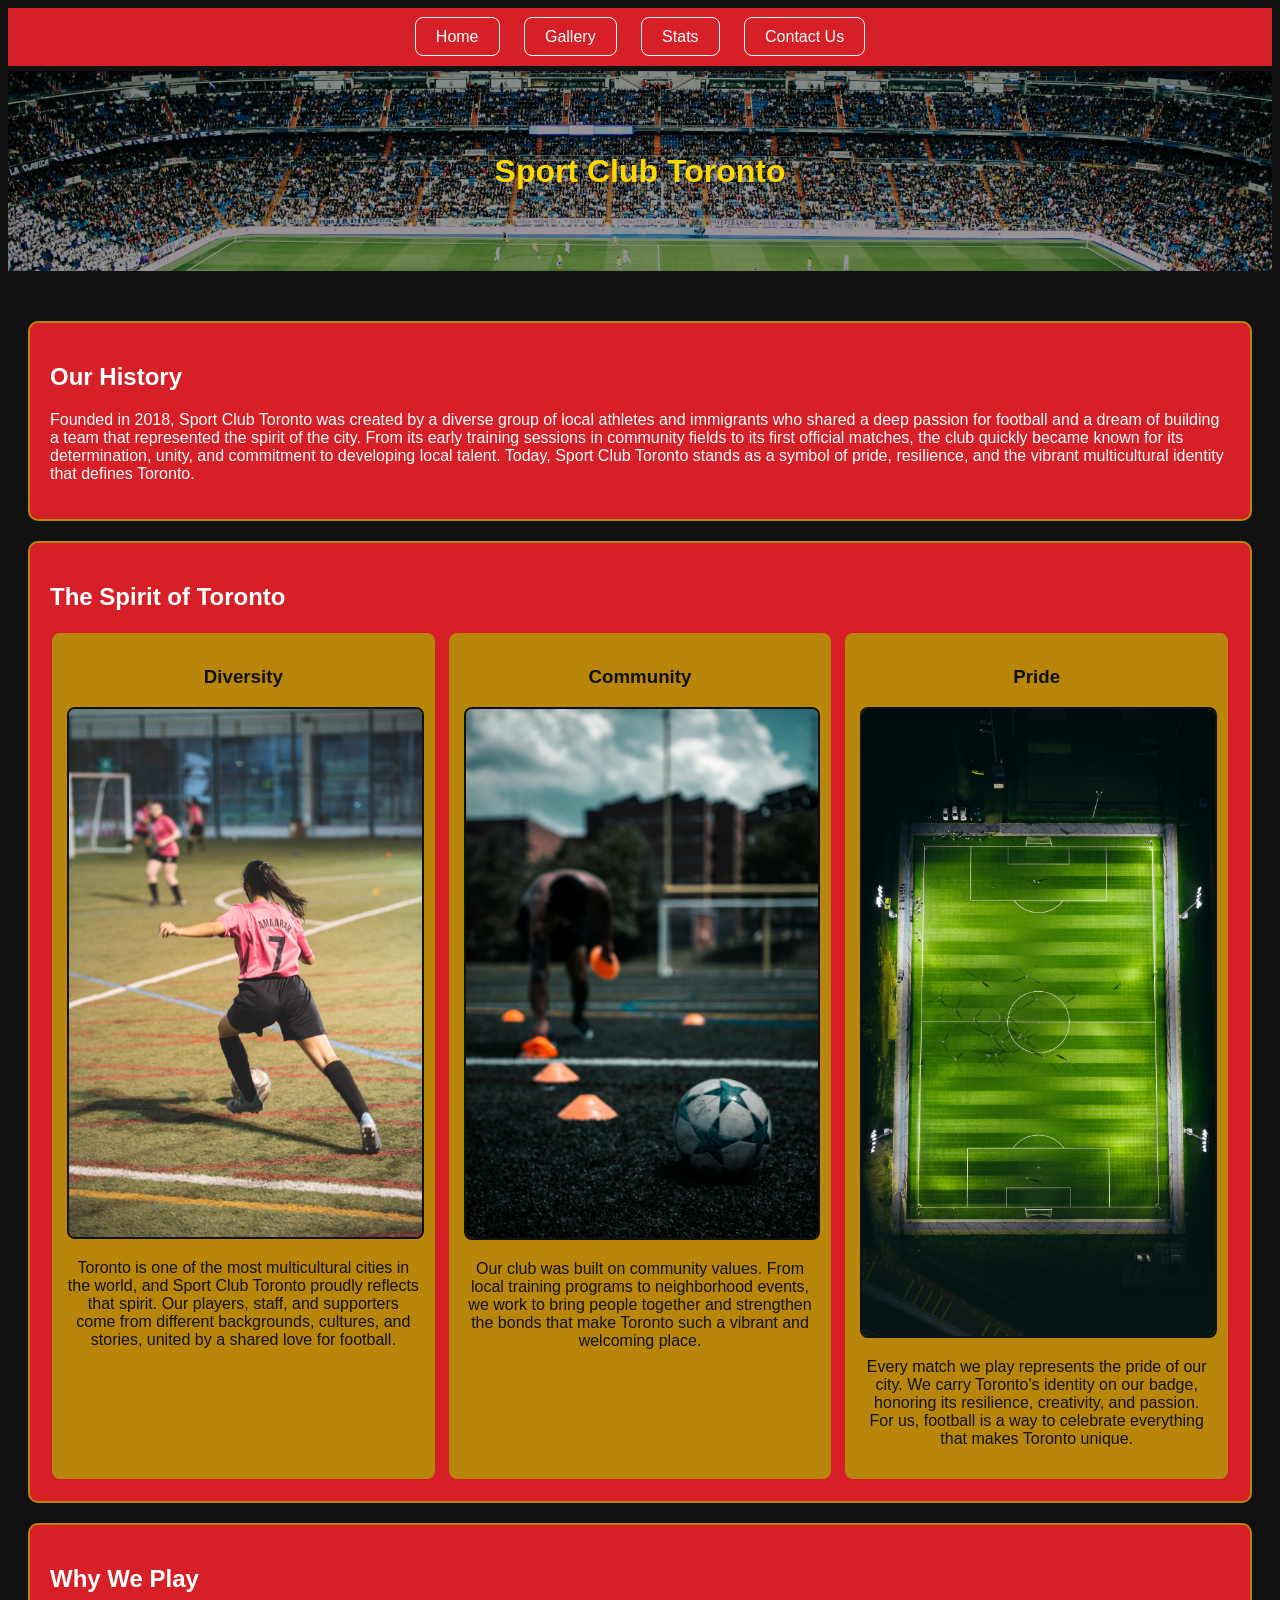
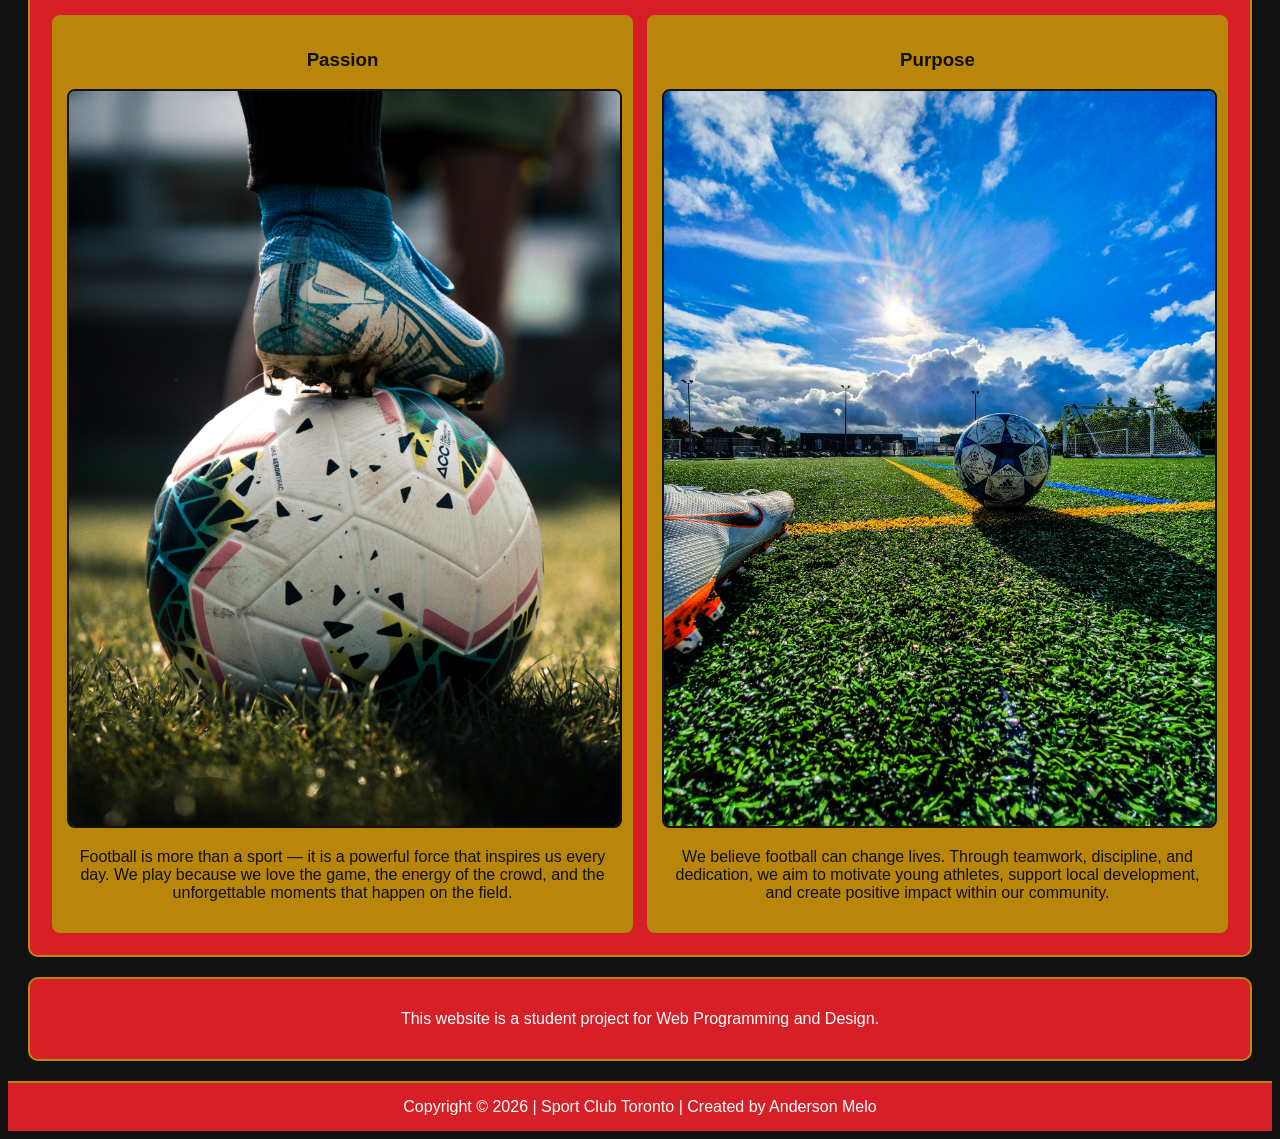
==== index.html @ 68d472ba "first commit" ====
<!DOCTYPE html>
<html lang="en">
<head>
    <meta charset="UTF-8">
    <meta name="viewport" content="width=device-width, initial-scale=1.0">
    <meta name="description" content="Homepage of Sport Club Toronto">
    <title>Sport Club Toronto</title>
    <link rel="stylesheet" href="css/style.css">
</head>
<body>

    <nav>
        <a href="index.html">Home</a>
        <a href="webpages/gallery.html">Gallery</a>
        <a href="webpages/stats.html">Stats</a>
        <a href="webpages/contact.html">Contact Us</a>
    </nav>

    <header id="banner">
        <h1>Sport Club Toronto</h1>
    </header>

    <main>

        <div class="box">

            <h2>Our History</h2>
            <p>Founded in 2018, Sport Club Toronto was created by a diverse group of local athletes and immigrants who shared a deep passion for football and a dream of building a team that represented the spirit of the city. From its early training sessions in community fields to its first official matches, the club quickly became known for its determination, unity, and commitment to developing local talent. Today, Sport Club Toronto stands as a symbol of pride, resilience, and the vibrant multicultural identity that defines Toronto.</p>

        </div>

        <div class="box">

            <h2>The Spirit of Toronto</h2>
            <div id="three-sections">
                <section class="sectionBox">
                    <h3>Diversity</h3>
                    <!-- Image source: https://unsplash.com/photos/woman-in-red-and-white-soccer-jersey-shirt-and-black-shorts-running-on-field-during-daytime-F-SN9vieh_Y -->
                    <img src="images/diversity.jpg" alt="Soccer player running on a field">
                    <p>Toronto is one of the most multicultural cities in the world, and Sport Club Toronto proudly reflects that spirit. Our players, staff, and supporters come from different backgrounds, cultures, and stories, united by a shared love for football.</p>
                </section>

                <section class="sectionBox">
                    <h3>Community</h3>
                    <!-- Image source: https://unsplash.com/photos/black-short-coated-dog-playing-soccer-ball-on-black-asphalt-road-during-daytime-QyLJpC8rChY -->
                    <img src="images/community.jpg" alt="Soccer ball and cones on a training field">
                    <p>Our club was built on community values. From local training programs to neighborhood events, we work to bring people together and strengthen the bonds that make Toronto such a vibrant and welcoming place.</p>
                </section>

                <section class="sectionBox">
                    <h3>Pride</h3>
                    <!-- Image source: https://unsplash.com/photos/birds-eye-view-photography-of-green-soccer-field-with-lights-K5ChxJaheKI -->
                    <img src="images/pride.jpg" alt="Stadium lights illuminating a soccer field at night">
                    <p>Every match we play represents the pride of our city. We carry Toronto's identity on our badge, honoring its resilience, creativity, and passion. For us, football is a way to celebrate everything that makes Toronto unique.</p>
                </section>
            </div>

        </div>

        <div class="box">

            <h2>Why We Play</h2>
            <div id="two-sections">
                <section class="sectionBox">
                    <h3>Passion</h3>
                    <!-- Image source: https://unsplash.com/photos/white-and-blue-soccer-ball-on-green-grass-field-OgqWLzWRSaI -->
                    <img src="images/passion.jpg" alt="Close-up of a soccer ball on a green grass field">
                    <p>Football is more than a sport — it is a powerful force that inspires us every day. We play because we love the game, the energy of the crowd, and the unforgettable moments that happen on the field.</p>
                </section>

                <section class="sectionBox">
                    <h3>Purpose</h3>
                    <!-- Image source: https://unsplash.com/photos/blue-and-grey-soccer-ball-on-green-field-under-white-and-blue-sky-during-daytime-IorqsMssQH0 -->
                    <img src="images/purpose.jpg" alt="Soccer ball on a field under a bright sky">
                    <p>We believe football can change lives. Through teamwork, discipline, and dedication, we aim to motivate young athletes, support local development, and create positive impact within our community.</p>
                </section>
            </div>

        </div>

        <aside>
            <p>This website is a student project for Web Programming and Design.</p>
        </aside>

    </main>

    <footer>
        Copyright &copy; 2026 | Sport Club Toronto | Created by Anderson Melo
    </footer>
    
</body>
</html>
---- css/style.css ----
/* Main page container styling */
body {
    background-color: rgb(17, 17, 17); /* Dark background theme */
    font-family: Verdana, Geneva, Tahoma, sans-serif; /* Clean sans-serif font stack */
    min-height: 150vh; /* Enforces 1.5 screen height minimum for desktop view */
    display: flex; /* Flexbox layout to keep the footer pushed down */
    flex-direction: column; /* Stacks child elements vertically (nav -> header -> main -> footer) */
}

/* Navigation wrapper */
nav {
    background-color: rgb(214, 31, 39); /* Primary red brand color */
    padding: 20px;
    text-align: center; /* Centers navigation links horizontally */
}

/* Navigation links */
nav a {
    color: white;
    padding: 10px 20px;
    margin: 10px;
    text-decoration: none; /* Removes default underline */
    border: 1px solid white; /* Outline button style */
    background-color: transparent;
    border-radius: 8px; /* Rounded button corners */
    transition: 0.3s; /* Smooth hover transition effect */
}

/* Navigation links hover state */
nav a:hover {
    background-color: white; /* Inverts colors on mouse hover */
    color: rgb(214, 31, 39);
}

/* Main hero banner section */
#banner {
    margin-top: 5px;
    position: relative; /* Context for pseudo-element positioning */
    background-image: url(../images/banner.jpg); /* Image source: https://unsplash.com/photos/soccer-field-qCrKTET_09o */
    background-size: cover; /* Ensures image covers the entire banner area */
    background-position: center; /* Keeps center of image visible */
    height: 200px;
    display: flex; /* Flexbox used to center text vertically and horizontally */
    align-items: center;
    justify-content: center;
    color: gold;
}

/* Dark overlay mask over the banner image for improved text contrast */
#banner::before {
    content: "";
    position: absolute;
    top: 0;
    left: 0;
    width: 100%;
    height: 100%;
    background-color: rgba(0, 0, 0, 0.4); /* 40% opaque black layer */
}

/* Banner title positioning above the overlay mask */
#banner h1 {
    position: relative;
    z-index: 1; /* Places title layer above the overlay ::before element */
}

/* Main content wrapper */
main {
    background-color: rgb(17, 17, 17);
    padding: 20px;
    margin-top: 10px;
    flex: 1; /* Expands to fill available space, pushing footer to the bottom */
}

/* Standard content box container */
.box {
    background-color: rgb(214, 31, 39); /* Red content box background */
    color: white;
    padding: 20px;
    margin: 20px 0;
    border-radius: 10px;
    border: 2px solid darkgoldenrod; /* Gold accent border */
}

/* Flexbox containers for side-by-side section layouts */
#three-sections, 
#two-sections {
    display: flex;
    justify-content: space-between;
    gap: 10px; /* Space between flex items */
}

/* Individual card components inside flex containers */
.sectionBox {
    flex: 1; /* Allows equal distribution of column widths */
    min-width: 0; /* Prevents overflow issues from wide content/images */
    background-color: darkgoldenrod;
    color: rgb(17, 17, 17);
    padding: 15px;
    border-radius: 10px;
    text-align: center;
    border: 2px solid rgb(214, 31, 39);
}

/* Responsive images inside section boxes */
.sectionBox img {
    max-width: 100%; /* Prevents image from overflowing parent card */
    width: 100%;
    height: auto; /* Maintains original aspect ratio without distortion */
    border-radius: 8px;
    border: 2px solid rgb(17, 17, 17);
}

/* Sidebar / Secondary content banner */
aside {
    background-color: rgb(214, 31, 39);
    color: white;
    padding: 15px;
    border-radius: 10px;
    border: 2px solid darkgoldenrod;
    text-align: center;
    margin-top: 20px;
}

/* Footer section */
footer {
    background-color: rgb(214, 31, 39);
    color: white;
    padding: 15px;
    text-align: center;
    border-top: 2px solid darkgoldenrod;
}

/*
   PAGE 2: FORM STYLES (Contact / Registration)
*/

/* Vertical layout wrapper for each form field */
.form-group {
    margin-bottom: 15px;
    display: flex;
    flex-direction: column;
}

/* Form labels styling */
.form-group label {
    margin-bottom: 5px;
    font-weight: bold;
}

/* Input fields, dropdowns, and textareas styling */
.form-group input, 
.form-group select, 
.form-group textarea {
    padding: 10px;
    border-radius: 6px;
    border: 1px solid #ccc;
    font-size: 1rem;
}

/* Submit button styling */
#submitBtn {
    background-color: darkgoldenrod;
    color: rgb(17, 17, 17);
    padding: 12px 25px;
    border: none;
    border-radius: 8px;
    font-weight: bold;
    cursor: pointer;
    font-size: 1rem;
    transition: 0.3s;
}

/* Submit button hover state */
#submitBtn:hover {
    background-color: white;
}

/* JavaScript validation error container */
#error-message {
    display: none; /* Hidden by default; toggled via JS script */
    background-color: #ffcccc;
    color: #990000;
    padding: 10px;
    border-radius: 6px;
    margin-bottom: 15px;
    border: 1px solid #990000;
}

/*
   PAGE 3: GALLERY STYLES
*/

/* Carousel/Slideshow wrapper */
.slider-container {
    max-width: 700px;
    margin: 20px auto; /* Centers carousel horizontally */
}

/* Gallery slider images */
.slider-container img {
    width: 100%;
    height: 350px;
    object-fit: cover; /* Prevents image distortion while cropping to fit height */
    border-radius: 8px 8px 0 0;
}

/* Image caption box */
.caption {
    text-align: center;
    padding: 10px;
    background-color: darkgoldenrod;
    color: #111;
    font-weight: bold;
    border-radius: 0 0 8px 8px;
}

/*
   PAGE 4: TABLE & CSS GRID STYLES (Stats)
*/

/* Two-column layout using CSS Grid */
.grid-layout {
    display: grid;
    grid-template-columns: 2fr 1fr; /* 2 parts main content, 1 part sidebar */
    gap: 20px;
}

/* Container enabling horizontal scrolling for tables on smaller screens */
.table-responsive {
    overflow-x: auto;
}

/* League table formatting */
.stats-table {
    width: 100%;
    border-collapse: collapse; /* Removes default spacing between table cells */
    margin-top: 15px;
    background-color: white;
    color: #111;
    border-radius: 8px;
    overflow: hidden; /* Ensures table corners respect border-radius */
}

/* Padding and text alignment for table cells */
.stats-table th, 
.stats-table td {
    padding: 12px 15px;
    text-align: left;
}

/* Table header row styling */
.stats-table thead {
    background-color: darkgoldenrod;
    color: #111;
}

/* Row separation lines */
.stats-table tbody tr {
    border-bottom: 1px solid #ddd;
}

/* Highlighting the 1st place team row */
.highlight-row {
    background-color: #ffe6e6;
    font-weight: bold;
}

/* Top scorers list formatting */
.scorers-list {
    list-style: none; /* Removes default bullet points */
    padding: 0;
}

.scorers-list li {
    padding: 8px 0;
    border-bottom: 1px dashed rgba(255, 255, 255, 0.3);
}

/*
   RESPONSIVE MEDIA QUERIES (MOBILE VIEW: 768px AND BELOW)
*/

@media (max-width: 768px) {

    /* Resets fixed minimum height so mobile screens don't have excessive empty space */
    body {
        min-height: auto;
    }

    /* Stacks navigation links into a single vertical column */
    nav {
        display: flex;
        flex-direction: column;
        gap: 10px;
    }

    /* Expands navigation buttons to full width for easier touch tapping */
    nav a {
        display: block;
        margin: 0;
        width: 100%;
        box-sizing: border-box;
    }

    /* Converts horizontal flex boxes into single-column vertical stacks */
    #three-sections, 
    #two-sections {
        flex-direction: column;
        gap: 20px;
    }

    /* Restricts card image sizes on smaller screens */
    .sectionBox img {
        width: 100%;
        max-width: 250px;
        height: auto;
    }

    /* Reduces hero banner height on mobile */
    #banner {
        height: 150px;
    }

    /* Scales down banner heading text size */
    #banner h1 {
        font-size: 1.4rem;
        text-align: center;
        padding: 0 10px;
    }

    /* Converts CSS Grid from 2 columns to a single full-width column */
    .grid-layout {
        grid-template-columns: 1fr;
    }

    /* Reduces gallery image height on mobile devices */
    .slider-container img {
        height: 220px;
    }
}
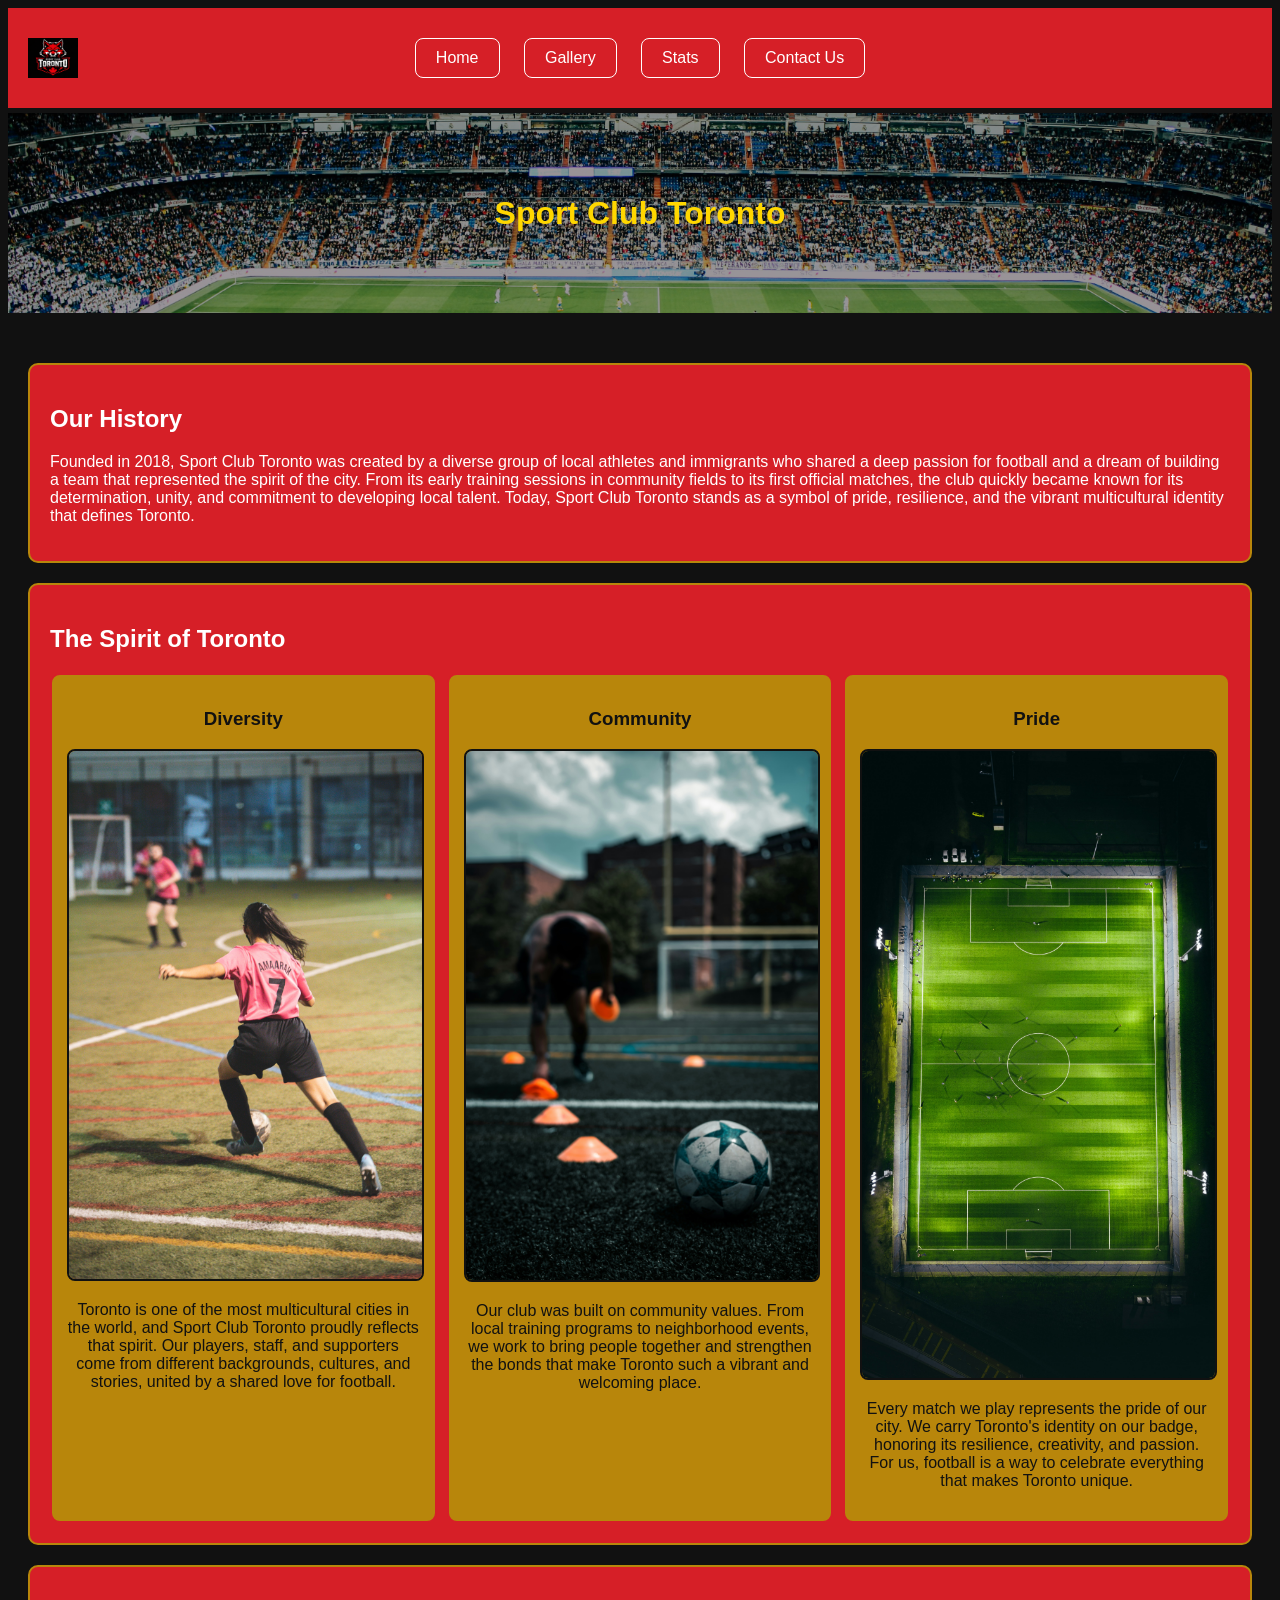
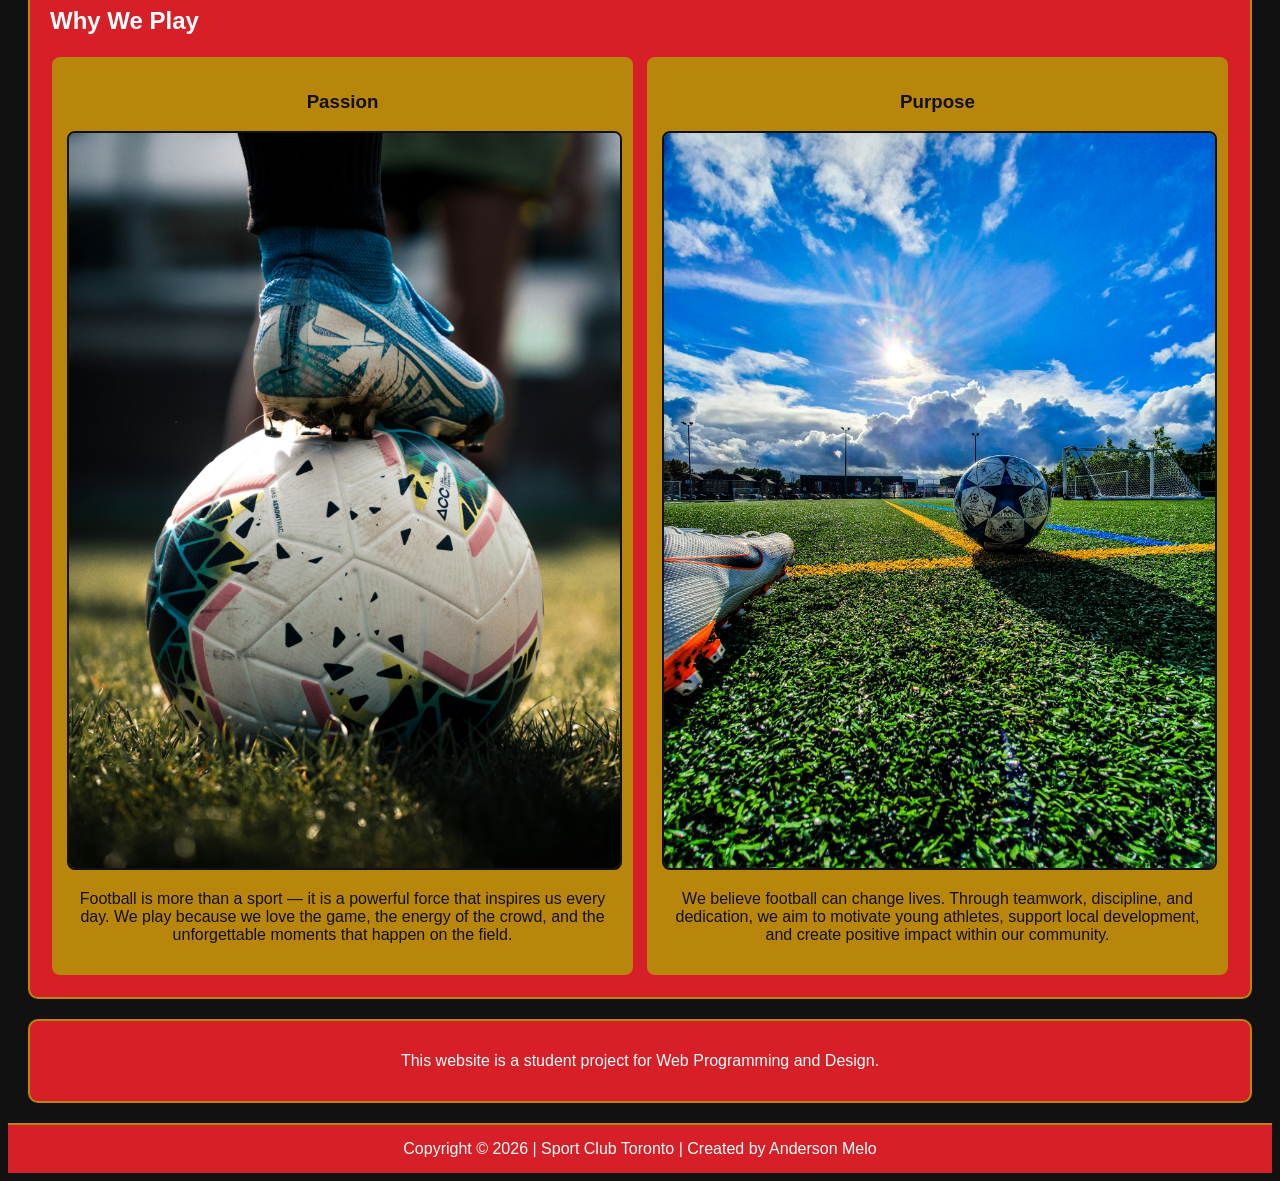
==== commit ceb4ff5f: "Added a logo in my nav menu in all pages(html) and some modifications in my style.css for keep the l" ====
--- a/index.html
+++ b/index.html
@@ -6,10 +6,16 @@
     <meta name="description" content="Homepage of Sport Club Toronto">
     <title>Sport Club Toronto</title>
     <link rel="stylesheet" href="css/style.css">
+    <link rel="icon" type="logo/png" href="images/Logo_SportClubToronto.png">
 </head>
 <body>
 
     <nav>
+        <!--Logo-->
+        <a href="index.html">
+            <img src="images/Logo_SportClubToronto.png" alt="Sport Club Toronto Logo" class="nav-logo">
+        </a>
+        <!--Links-->
         <a href="index.html">Home</a>
         <a href="webpages/gallery.html">Gallery</a>
         <a href="webpages/stats.html">Stats</a>
--- a/css/style.css
+++ b/css/style.css
@@ -12,10 +12,11 @@
     background-color: rgb(214, 31, 39); /* Primary red brand color */
     padding: 20px;
     text-align: center; /* Centers navigation links horizontally */
+    position: relative;
 }
 
 /* Navigation links */
-nav a {
+nav a:not(:first-child) {
     color: white;
     padding: 10px 20px;
     margin: 10px;
@@ -24,12 +25,28 @@
     background-color: transparent;
     border-radius: 8px; /* Rounded button corners */
     transition: 0.3s; /* Smooth hover transition effect */
+    display: inline-block;
 }
 
 /* Navigation links hover state */
-nav a:hover {
+nav a:not(:first-child):hover {
     background-color: white; /* Inverts colors on mouse hover */
     color: rgb(214, 31, 39);
+}
+
+.nav-logo {
+    position: absolute;
+    left: 20px;
+    top: 50%;
+    transform: translateY(-50%);
+    height: 40px;
+    width: auto;
+    opacity: 1;
+    transition: opacity 0.3s ease;
+}
+
+.nav-logo:hover {
+    opacity: 0.8;
 }
 
 /* Main hero banner section */
@@ -292,14 +309,26 @@
         display: flex;
         flex-direction: column;
         gap: 10px;
+        align-items: center;
+        position: static;
+        padding: 15px;
+    }
+
+    .nav-logo {
+        position: static;
+        transform: none;
+        height: 50px;
+        width: auto;
+        margin-bottom: 5px;
     }
 
     /* Expands navigation buttons to full width for easier touch tapping */
-    nav a {
+    nav a:not(:first-child) {
         display: block;
         margin: 0;
         width: 100%;
         box-sizing: border-box;
+        text-align: center;
     }
 
     /* Converts horizontal flex boxes into single-column vertical stacks */
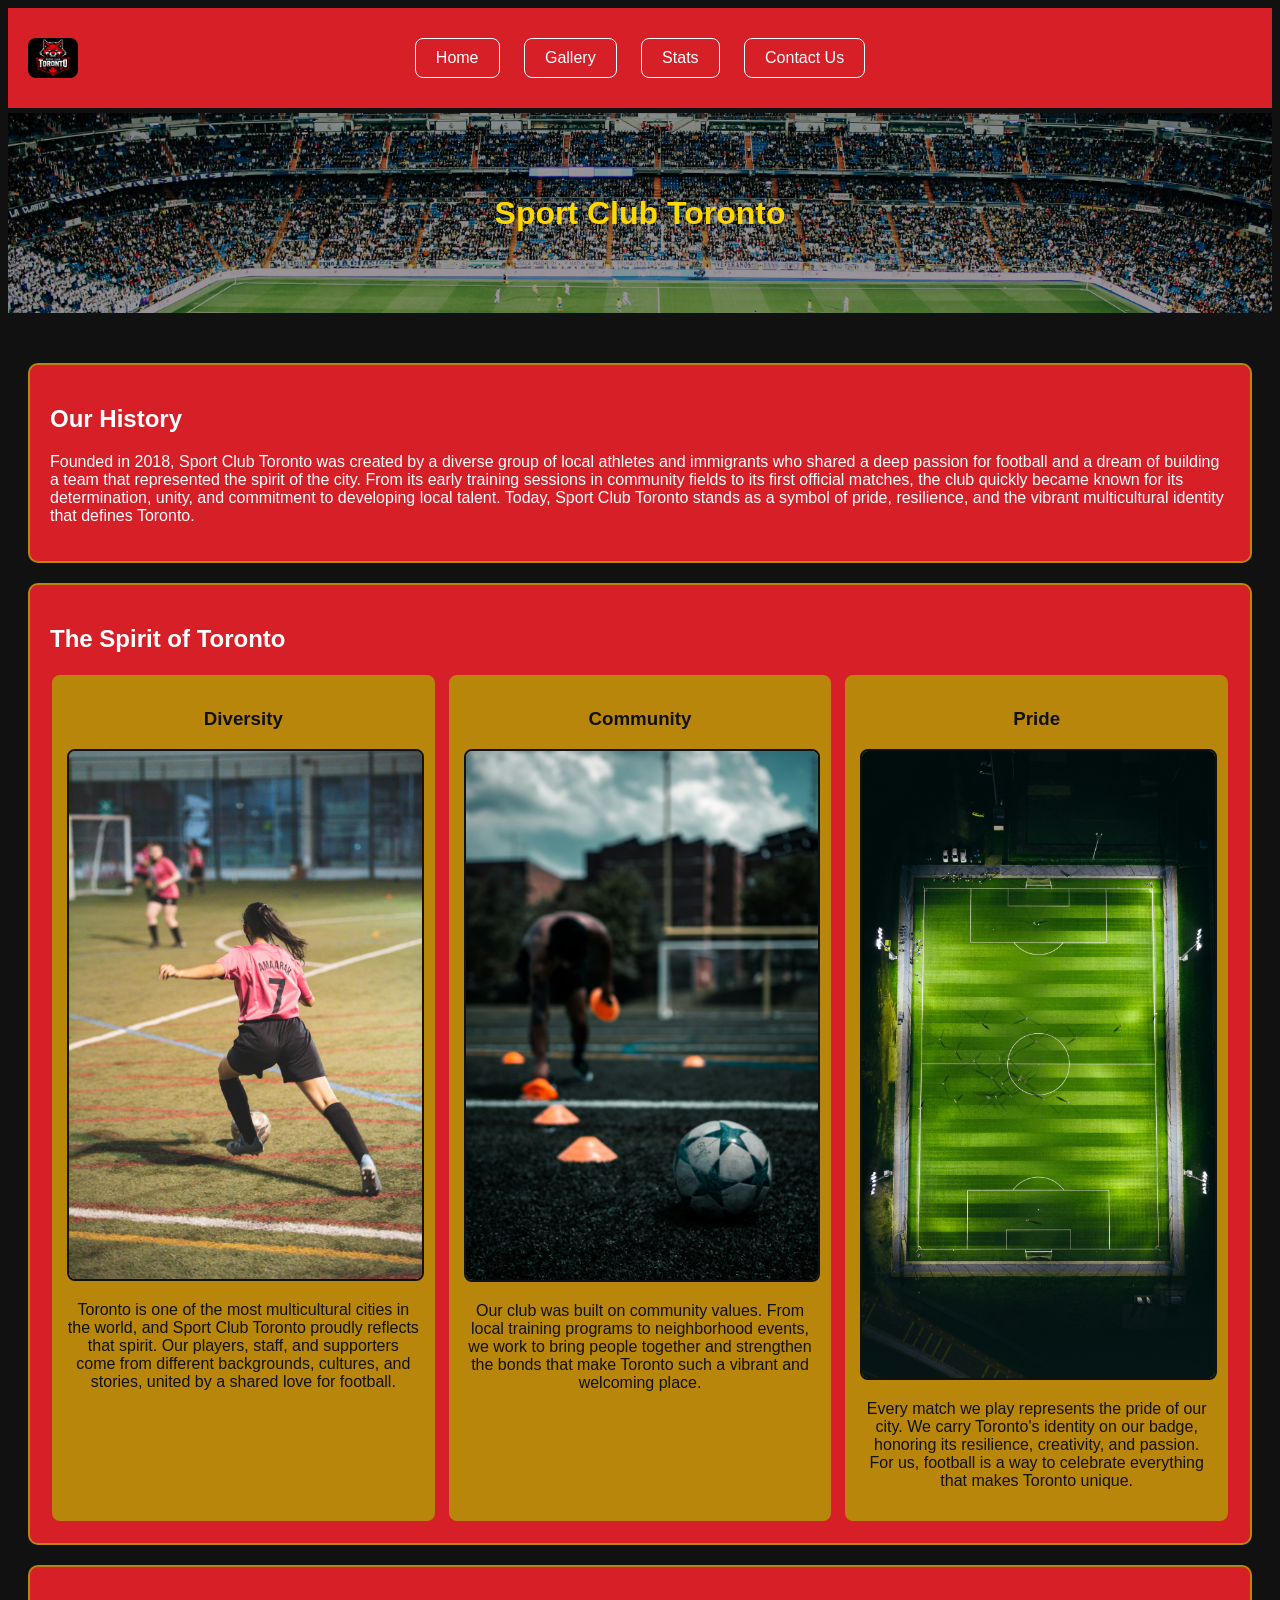
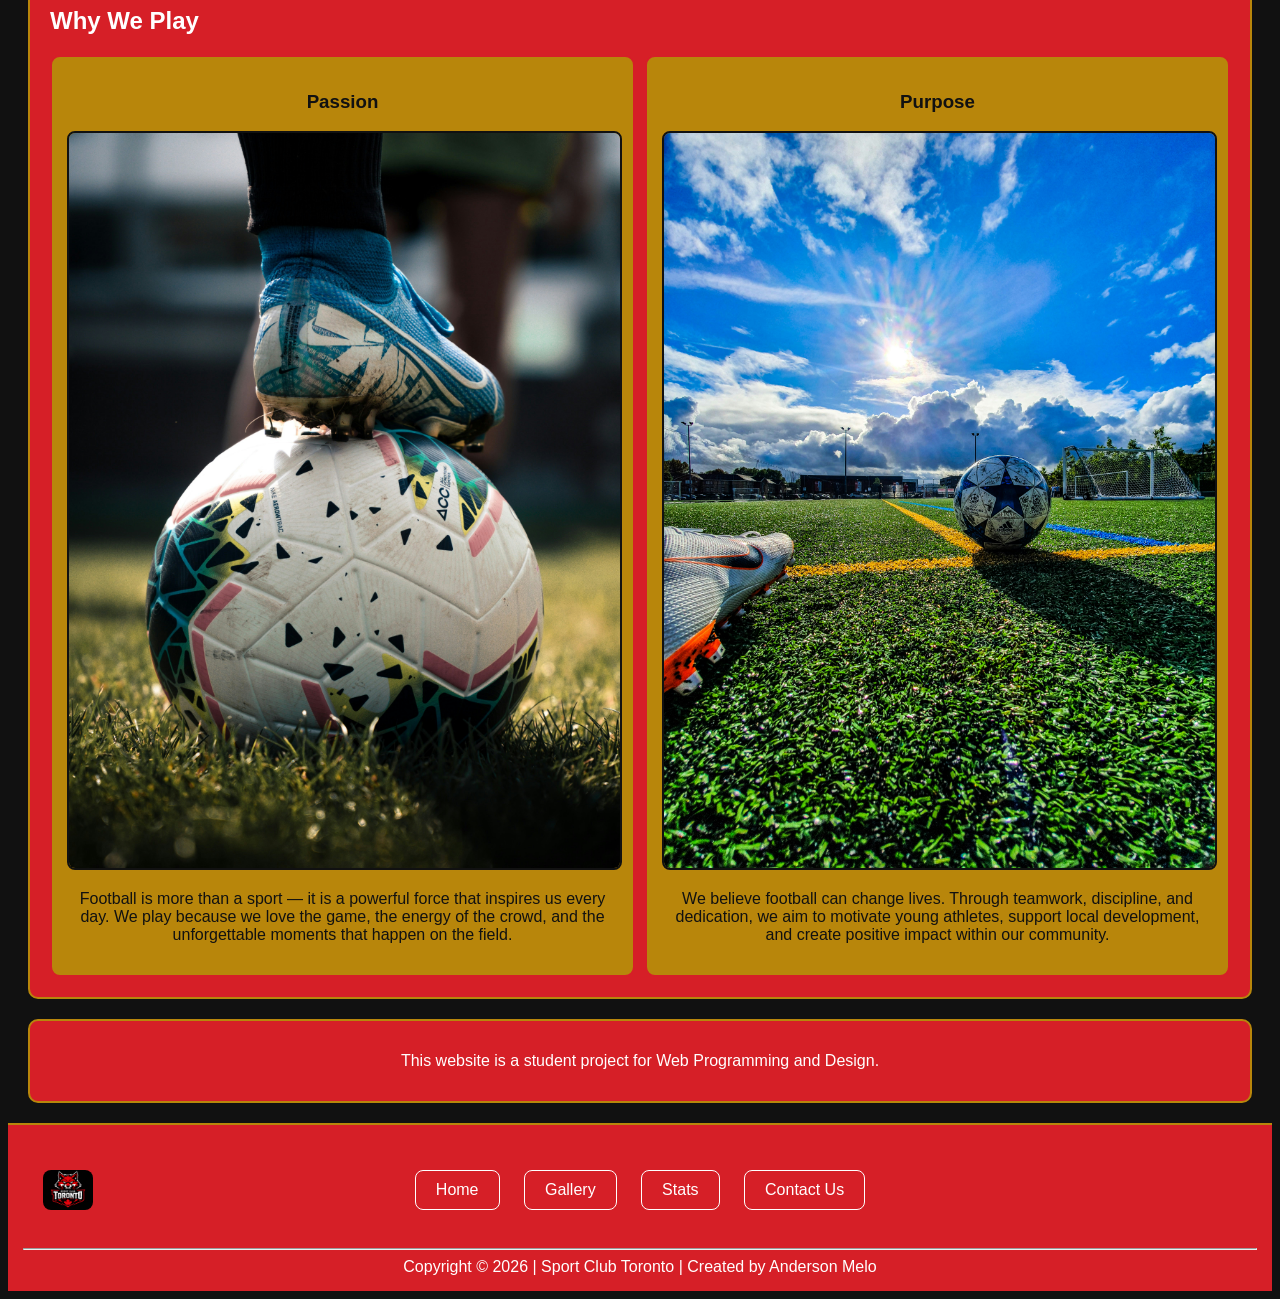
==== commit 2bb4eed5: "Added the menu, logo and a hr tag at the bottom of each page." ====
--- a/index.html
+++ b/index.html
@@ -91,6 +91,18 @@
     </main>
 
     <footer>
+        <nav>
+            <!--Logo-->
+            <a href="index.html">
+                <img src="images/Logo_SportClubToronto.png" alt="Sport Club Toronto Logo" class="nav-logo">
+            </a>
+            <!--Links-->
+            <a href="index.html">Home</a>
+            <a href="webpages/gallery.html">Gallery</a>
+            <a href="webpages/stats.html">Stats</a>
+            <a href="webpages/contact.html">Contact Us</a>
+        </nav>
+        <hr>
         Copyright &copy; 2026 | Sport Club Toronto | Created by Anderson Melo
     </footer>
     
--- a/css/style.css
+++ b/css/style.css
@@ -43,6 +43,7 @@
     width: auto;
     opacity: 1;
     transition: opacity 0.3s ease;
+    border-radius: 8px;
 }
 
 .nav-logo:hover {
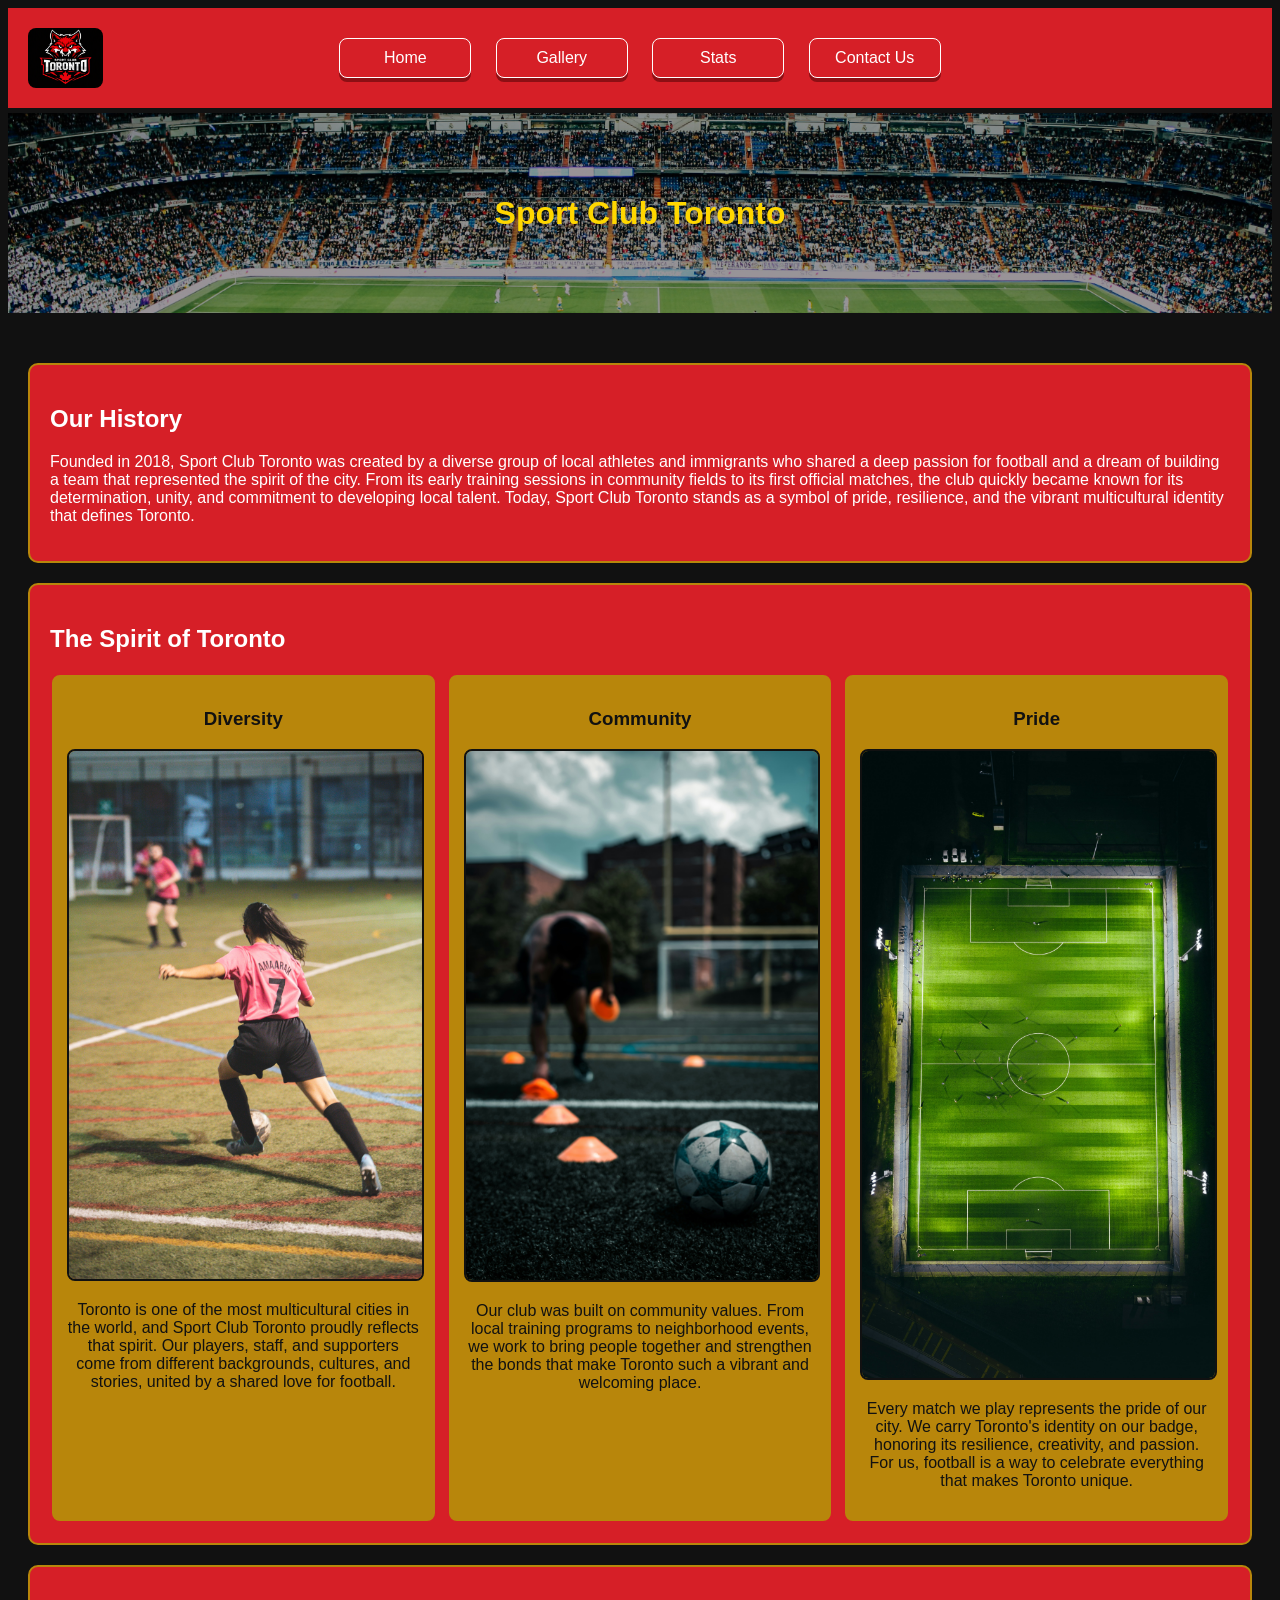
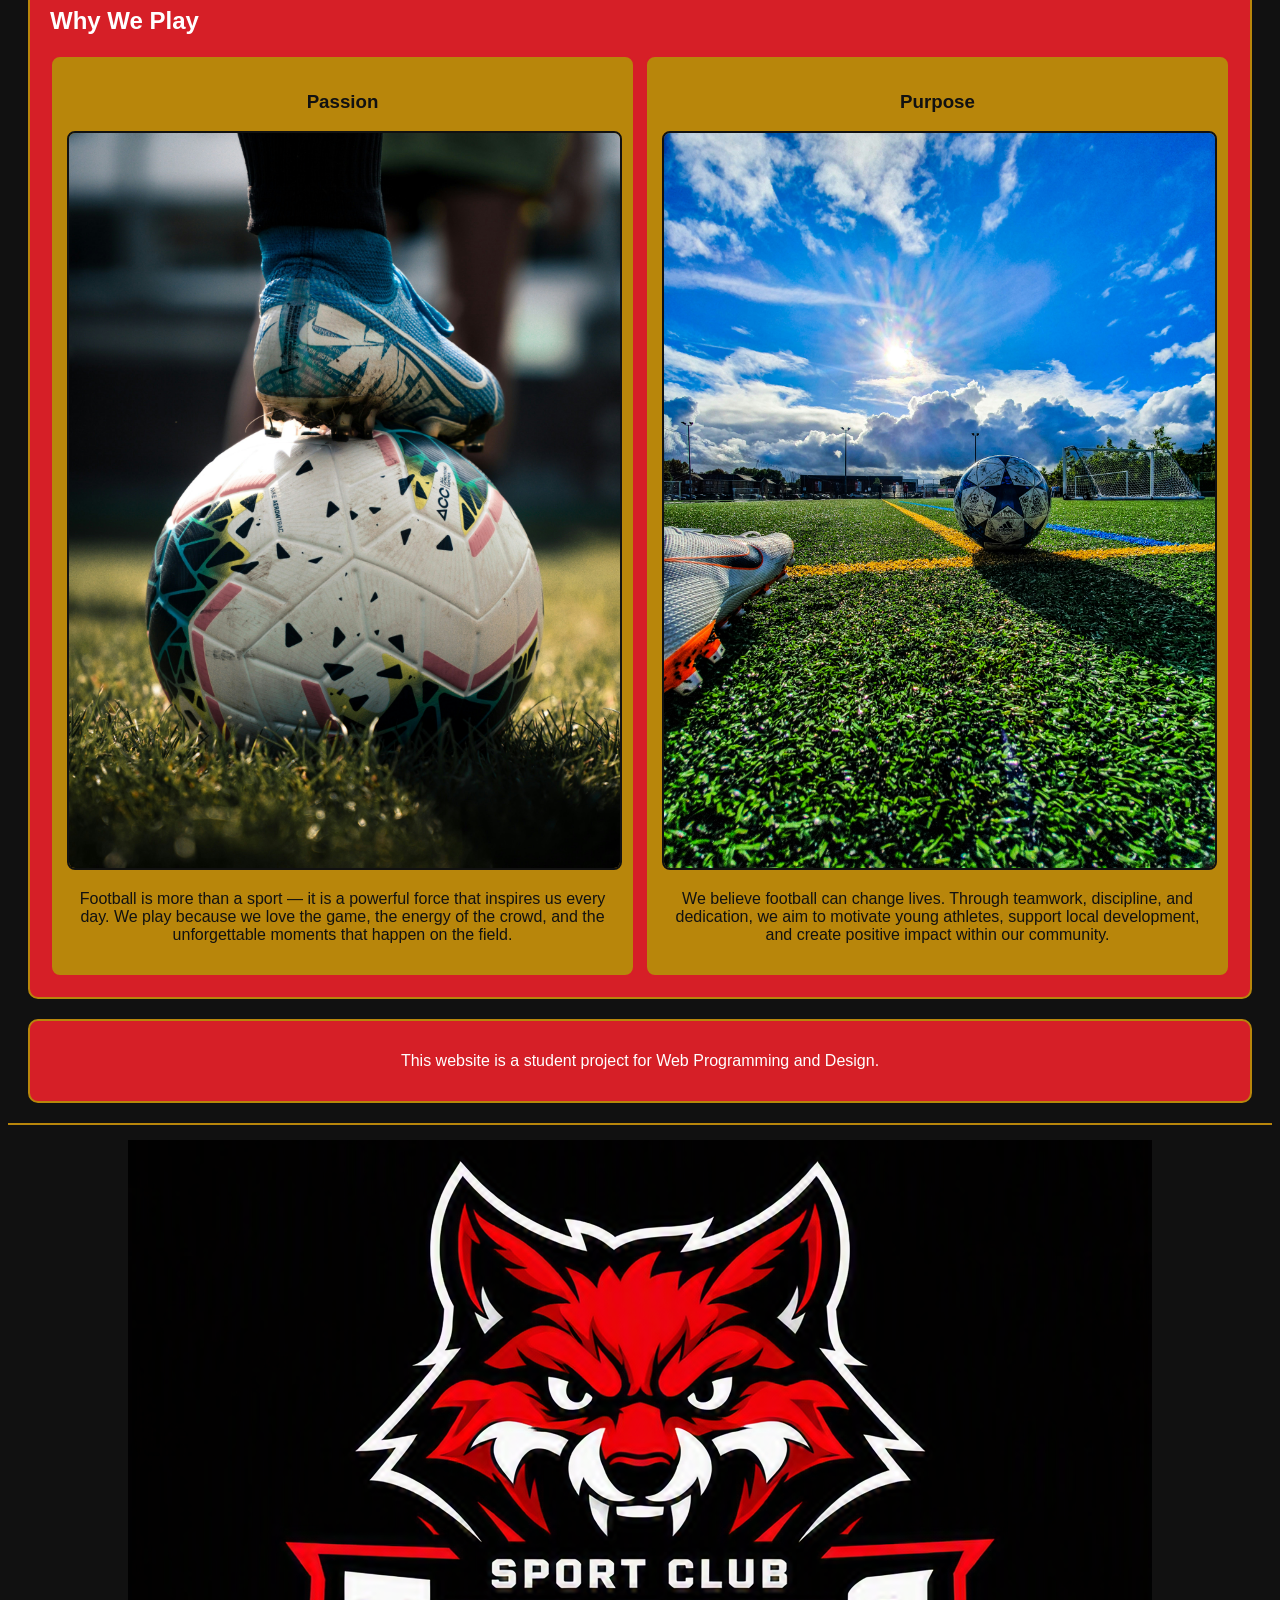
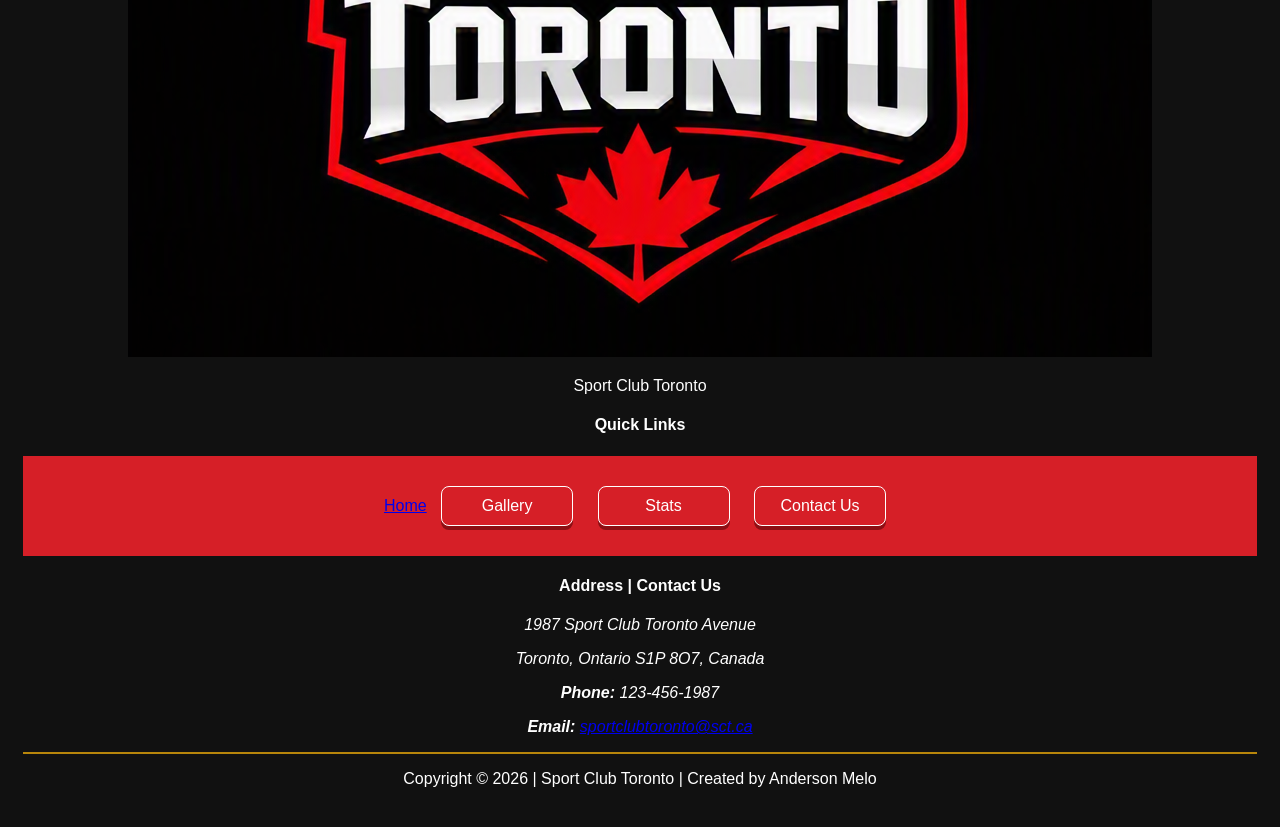
==== commit 46926671: "Added some new informations on the footer." ====
--- a/index.html
+++ b/index.html
@@ -12,7 +12,7 @@
 
     <nav>
         <!--Logo-->
-        <a href="index.html">
+        <a href="index.html" class="nav-logo-link">
             <img src="images/Logo_SportClubToronto.png" alt="Sport Club Toronto Logo" class="nav-logo">
         </a>
         <!--Links-->
@@ -91,19 +91,41 @@
     </main>
 
     <footer>
-        <nav>
-            <!--Logo-->
-            <a href="index.html">
-                <img src="images/Logo_SportClubToronto.png" alt="Sport Club Toronto Logo" class="nav-logo">
-            </a>
-            <!--Links-->
-            <a href="index.html">Home</a>
-            <a href="webpages/gallery.html">Gallery</a>
-            <a href="webpages/stats.html">Stats</a>
-            <a href="webpages/contact.html">Contact Us</a>
-        </nav>
+        <div class="footer-container">
+            <!-- Coluna 1: Brand & Logo -->
+            <div class="footer-brand">
+                <img src="images/Logo_SportClubToronto.png" alt="Sport Club Toronto Logo" class="footer-logo">
+                <p class="brand-tagline">Sport Club Toronto</p>
+            </div>
+
+            <!-- Coluna 2: Navegação -->
+            <div class="footer-nav-col">
+                <h4>Quick Links</h4>
+                <nav class="footer-links">
+                    <a href="index.html">Home</a>
+                    <a href="webpages/gallery.html">Gallery</a>
+                    <a href="webpages/stats.html">Stats</a>
+                    <a href="webpages/contact.html">Contact Us</a>
+                </nav>
+            </div>
+
+            <!-- Coluna 3: Contato & Endereço -->
+            <div class="footer-contact-col">
+                <h4>Address | Contact Us</h4>
+                <address>
+                    <p>1987 Sport Club Toronto Avenue</p>
+                    <p>Toronto, Ontario S1P 8O7, Canada</p>
+                    <p><strong>Phone:</strong> 123-456-1987</p>
+                    <p><strong>Email:</strong> <a href="mailto:sportclubtoronto@sct.ca">sportclubtoronto@sct.ca</a></p>
+                </address>
+            </div>
+        </div>
+
         <hr>
-        Copyright &copy; 2026 | Sport Club Toronto | Created by Anderson Melo
+
+        <div class="footer-bottom">
+            <p>Copyright &copy; 2026 | Sport Club Toronto | Created by <span>Anderson Melo</span></p>
+        </div>
     </footer>
     
 </body>
--- a/css/style.css
+++ b/css/style.css
@@ -18,20 +18,30 @@
 /* Navigation links */
 nav a:not(:first-child) {
     color: white;
-    padding: 10px 20px;
+    padding: 10px 0;
     margin: 10px;
+    width: 130px;
     text-decoration: none; /* Removes default underline */
     border: 1px solid white; /* Outline button style */
     background-color: transparent;
     border-radius: 8px; /* Rounded button corners */
     transition: 0.3s; /* Smooth hover transition effect */
     display: inline-block;
+    box-shadow: 0 4px 0 rgb(140, 15, 20);
+    transition: all 0.15s ease;
 }
 
 /* Navigation links hover state */
 nav a:not(:first-child):hover {
     background-color: white; /* Inverts colors on mouse hover */
     color: rgb(214, 31, 39);
+    transform: translateY(-2px);
+    box-shadow: 0 6px 0 rgb(140, 15, 20);
+}
+
+nav a:not(:first-child):active {
+    transform: translateY(2px);
+    box-shadow: 0 2px 0 rgb(140, 15, 20);
 }
 
 .nav-logo {
@@ -39,7 +49,7 @@
     left: 20px;
     top: 50%;
     transform: translateY(-50%);
-    height: 40px;
+    height: 60px;
     width: auto;
     opacity: 1;
     transition: opacity 0.3s ease;
@@ -141,11 +151,16 @@
 
 /* Footer section */
 footer {
-    background-color: rgb(214, 31, 39);
     color: white;
     padding: 15px;
     text-align: center;
     border-top: 2px solid darkgoldenrod;
+}
+
+hr {
+    border: none;
+    height: 2px;
+    background-color: darkgoldenrod;
 }
 
 /*
